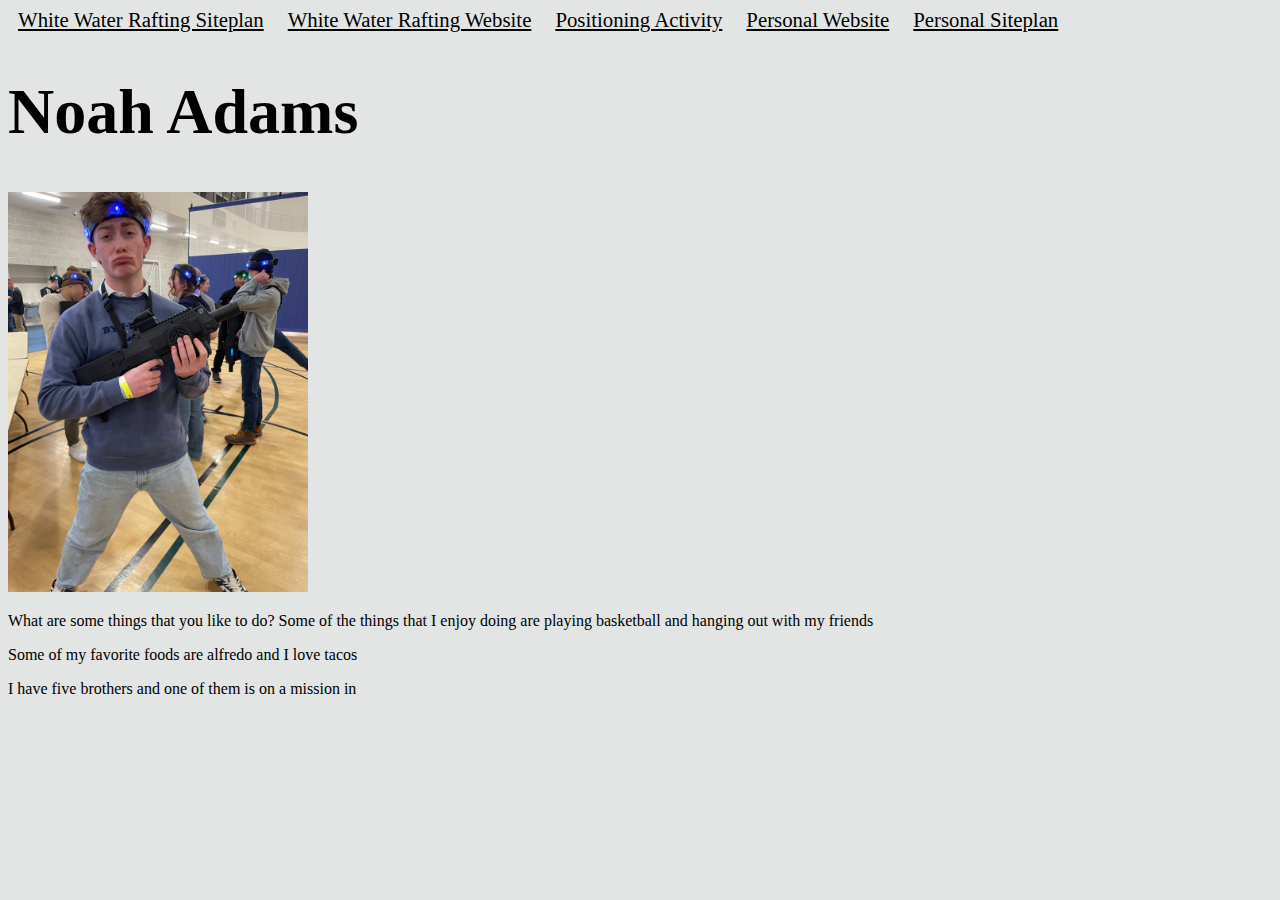
==== index.html @ 053864ff "update 3" ====
<!DOCTYPE html>
<html lang="en">
    <head>
        <meta charset="UTF-8">
        <meta name="viewport" content="width=device-width, initial-scale=1.0">
        <title>WDD130 | Home</title>
        <link href="styles/styles.css" rel="stylesheet">
    </head>
    <body>
            <nav>
                <a class="nav_link" href="wwr/site-plan-rafting.html">White Water Rafting Siteplan</a>
                <a class="nav_link" href="wwr/index.html">White Water Rafting Website</a>
                <a class="nav_link" href="positioning.html">Positioning Activity</a>
                <a class="nav_link" href="#">Personal Website</a>
                <a class="nav_link" href="#">Personal Siteplan</a>
            </nav>     
  <h1 id="main_title"> Noah Adams</h1>
           
<img src="IMG_6554.jpg" alt="Image of me"> 
<p>What are some things that you like to do? Some of the things that I enjoy doing are playing basketball and hanging out with my friends</p>
<p> Some of my favorite foods are alfredo and I love tacos</p>
<p> I have five brothers and one of them is on a mission in </p>
<head>
</body>
</html>
---- styles/styles.css ----
body{
    background-color: rgb(226, 229, 228);
}

/* this is targeting a class in html */
.nav_link {
    padding:10px;
    color: black;
    font-size: 1.3em;
}

img{
    width: 300px;
}
#main_title{
    font-size: 4em;
    
}
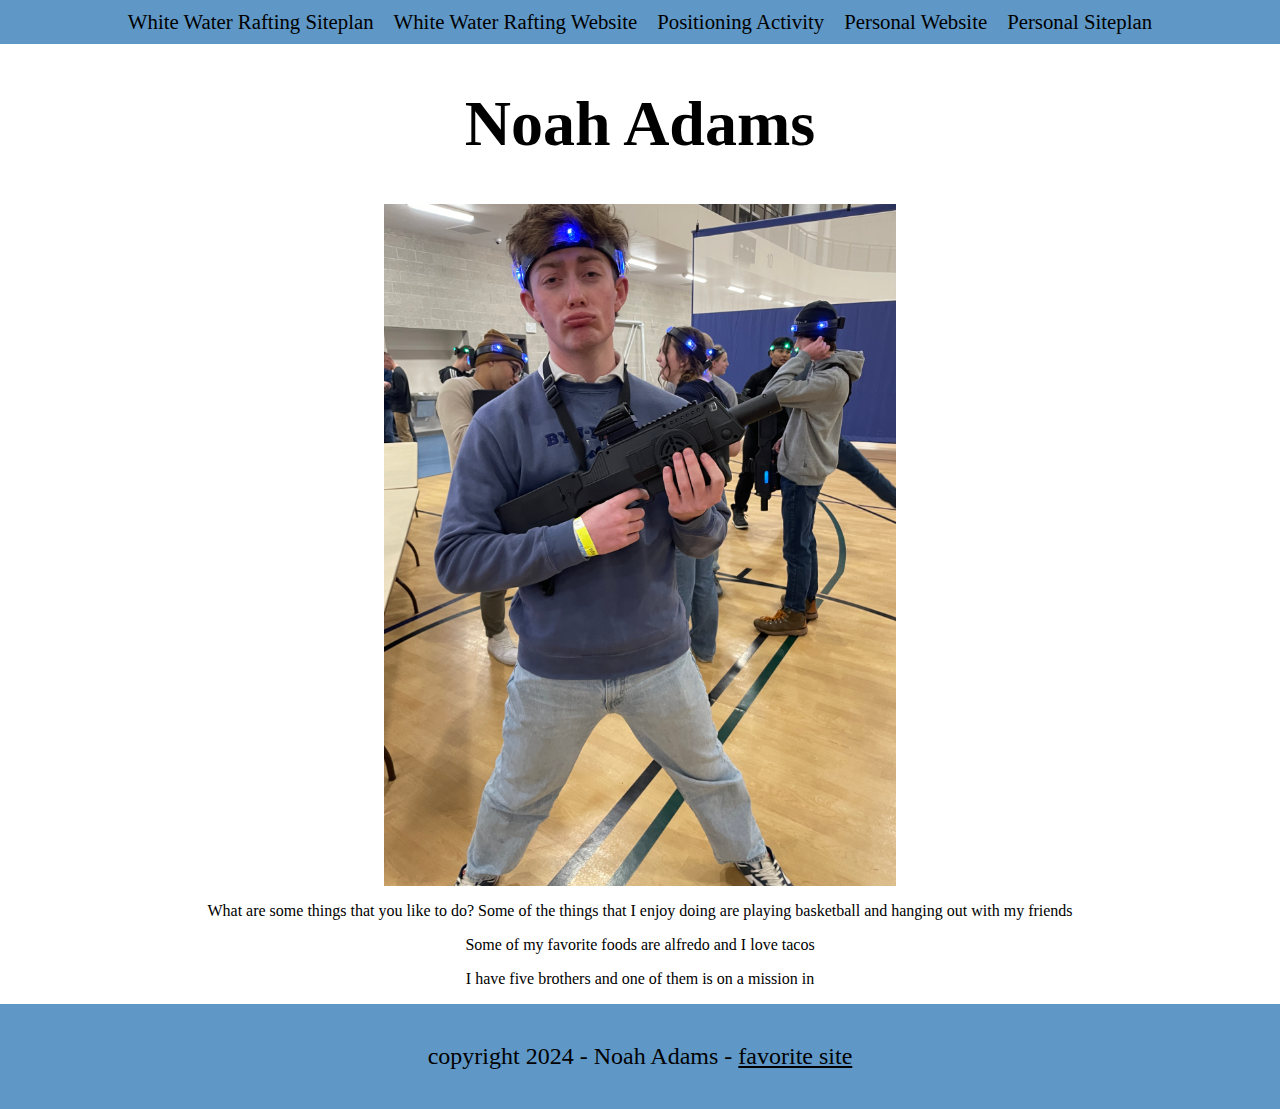
==== commit 01f621b1: "update 6" ====
--- a/index.html
+++ b/index.html
@@ -7,19 +7,31 @@
         <link href="styles/styles.css" rel="stylesheet">
     </head>
     <body>
-            <nav>
-                <a class="nav_link" href="wwr/site-plan-rafting.html">White Water Rafting Siteplan</a>
-                <a class="nav_link" href="wwr/index.html">White Water Rafting Website</a>
-                <a class="nav_link" href="positioning.html">Positioning Activity</a>
-                <a class="nav_link" href="#">Personal Website</a>
-                <a class="nav_link" href="#">Personal Siteplan</a>
-            </nav>     
-  <h1 id="main_title"> Noah Adams</h1>
-           
-<img src="IMG_6554.jpg" alt="Image of me"> 
-<p>What are some things that you like to do? Some of the things that I enjoy doing are playing basketball and hanging out with my friends</p>
-<p> Some of my favorite foods are alfredo and I love tacos</p>
-<p> I have five brothers and one of them is on a mission in </p>
+        <div>
+                    <header>
+                        <nav>
+                            <a class="nav_link" href="wwr/site-plan-rafting.html">White Water Rafting Siteplan</a>
+                            <a class="nav_link" href="wwr/index.html">White Water Rafting Website</a>
+                            <a class="nav_link" href="positioning.html">Positioning Activity</a>
+                            <a class="nav_link" href="#">Personal Website</a>
+                            <a class="nav_link" href="#">Personal Siteplan</a>
+                        </nav>     
+                    </header>
+                    <main>
+            <h1 id="main_title"> Noah Adams</h1>
+                    
+            <img src="IMG_6554.jpg" alt="Image of me"> 
+            <p>What are some things that you like to do? Some of the things that I enjoy doing are playing basketball and hanging out with my friends</p>
+            <p> Some of my favorite foods are alfredo and I love tacos</p>
+            <p> I have five brothers and one of them is on a mission in </p>
+            </main>
+            <footer>
+                <p> copyright 2024 - Noah Adams - 
+                    <a  href="https://www.churchofjesuschrist.org/?lang=eng"
+                target="_blank"> favorite site </a>
+                </p>
+            </footer>
+        </div>
 <head>
 </body>
 </html>
--- a/styles/styles.css
+++ b/styles/styles.css
@@ -1,18 +1,51 @@
-body{
-    background-color: rgb(226, 229, 228);
+
+body{ 
+    padding: 0;
+    margin: 0;
+    background-color: rgb(255, 255, 255);
+}
+#content {
+    max-width: 1200px;
+    margin: 0 auto;
 }
 
 /* this is targeting a class in html */
+nav {
+    display: flex;
+    justify-content: center;
+    background-color: rgb(95, 152, 199);
+}
 .nav_link {
+   
     padding:10px;
     color: black;
     font-size: 1.3em;
+    text-decoration: none;
 }
 
 img{
-    width: 300px;
+    width: 40%;
+    display: block;
+    margin: 0 auto;
+
+}
+nav a:hover {
+    color:white;
+    background-color: black;
 }
 #main_title{
     font-size: 4em;
-    
+    text-align: center;
 }
+p{
+    text-align: center;
+}
+footer{
+    background-color:rgb(95, 152, 199);
+    padding: 15px;
+    font-size: x-large;
+}
+footer a {
+    color: black;
+}
+
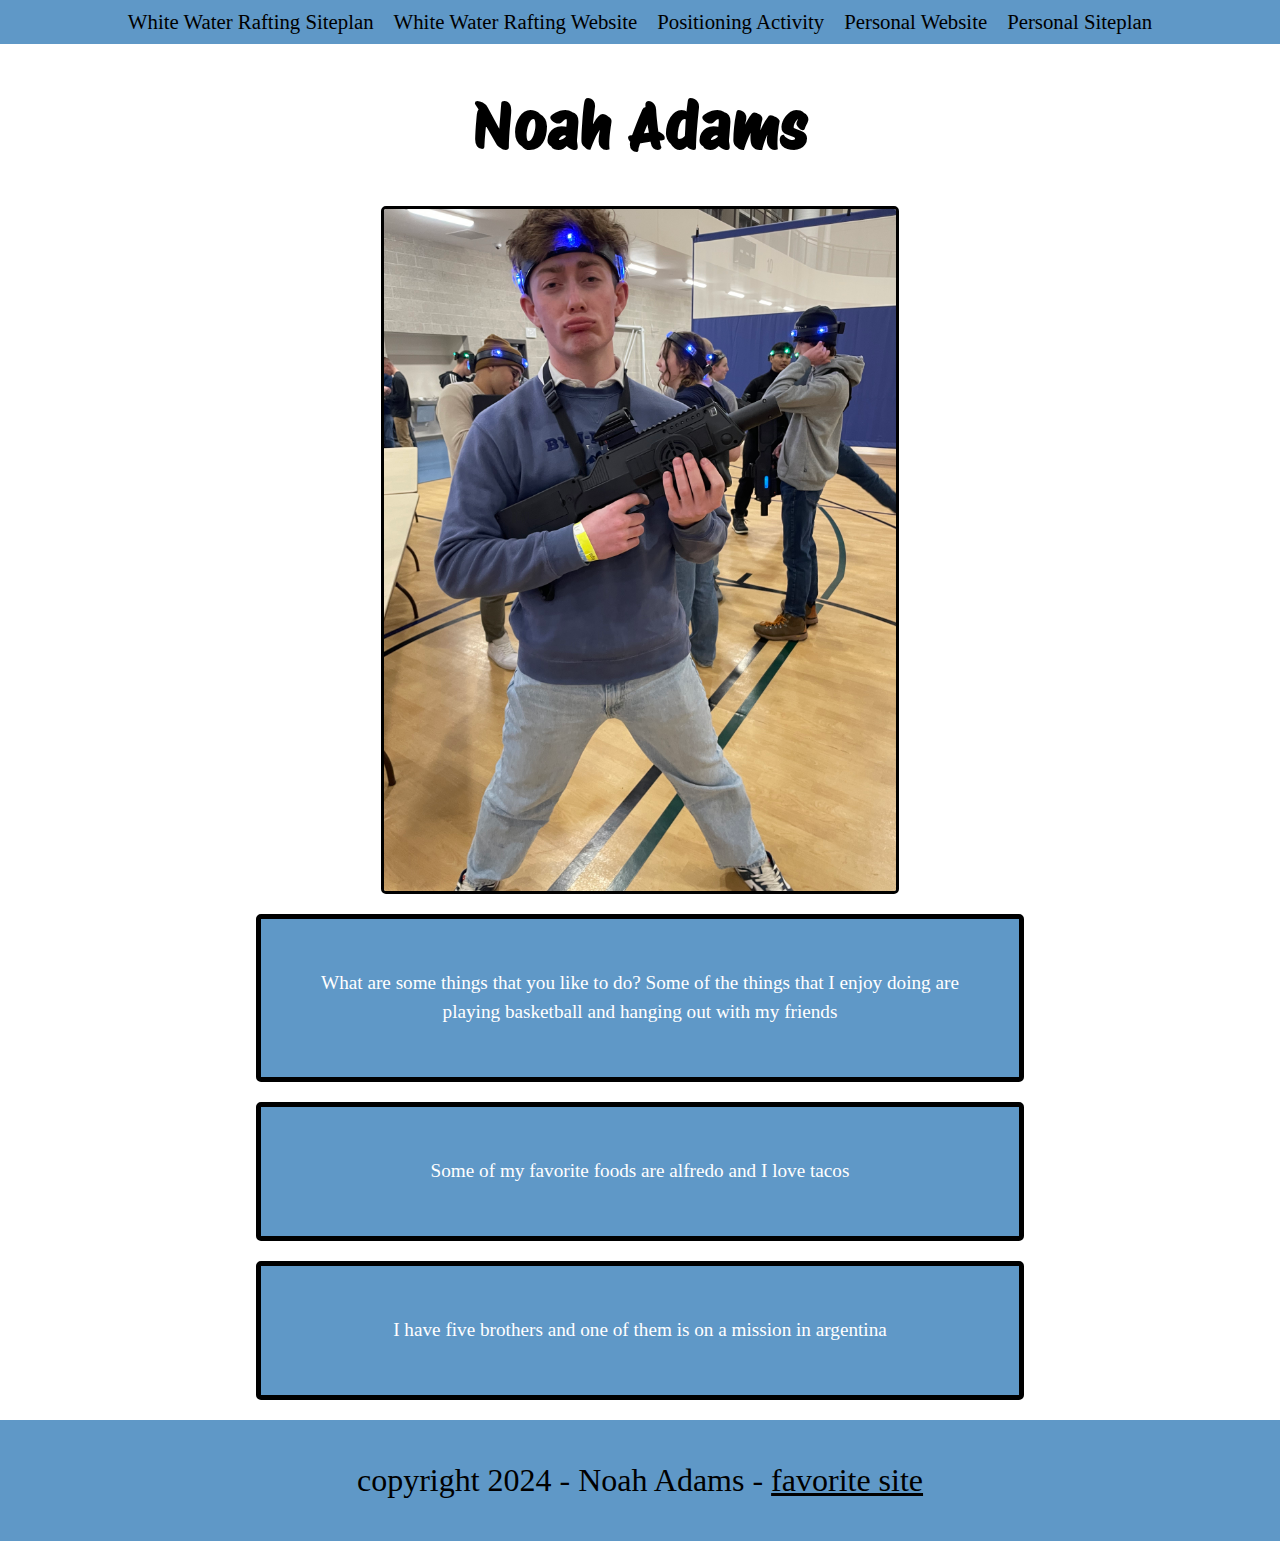
==== commit 1aca727e: "update 7" ====
--- a/index.html
+++ b/index.html
@@ -4,7 +4,7 @@
         <meta charset="UTF-8">
         <meta name="viewport" content="width=device-width, initial-scale=1.0">
         <title>WDD130 | Home</title>
-        <link href="styles/styles.css" rel="stylesheet">
+        <link href="styles.css" rel="stylesheet">
     </head>
     <body>
         <div>
@@ -23,7 +23,7 @@
             <img src="IMG_6554.jpg" alt="Image of me"> 
             <p>What are some things that you like to do? Some of the things that I enjoy doing are playing basketball and hanging out with my friends</p>
             <p> Some of my favorite foods are alfredo and I love tacos</p>
-            <p> I have five brothers and one of them is on a mission in </p>
+            <p> I have five brothers and one of them is on a mission in argentina </p>
             </main>
             <footer>
                 <p> copyright 2024 - Noah Adams - 
--- a/styles.css
+++ b/styles.css
@@ -0,0 +1,77 @@
+@import url('https://fonts.googleapis.com/css2?family=Protest+Riot&display=swap');
+body{ 
+    padding: 0;
+    margin: 0;
+    background-color: rgb(255, 255, 255);
+    
+}
+#content {
+    max-width: 1200px;
+    margin: 0 auto;
+}
+
+/* this is targeting a class in html */
+nav {
+    display: flex;
+    justify-content: center;
+    background-color: rgb(95, 152, 199);
+
+
+}
+.nav_link {
+   
+    padding:10px;
+    color: black;
+    font-size: 1.3em;
+    text-decoration: none;
+}
+
+img{
+    width: 40%;
+    display: block;
+    margin: 0 auto;
+    border: 3px solid black;
+    border-radius: 5px;
+
+}
+
+nav a:hover {
+    color:white;
+    background-color: black;
+}
+
+#main_title{
+    font-size: 4em;
+    text-align: center;
+    font-family: "Protest Riot", 'Arial', sans-serif;
+}
+
+ main p{
+    text-align: center;
+    width: 60%;
+    margin: 20px auto;
+    font-size: 1.2em;
+    line-height: 1.5em;
+    padding: 50px;
+    background-color:rgb(95, 152, 199) ;
+    border: 5px solid black;
+    color: white;
+    box-sizing: border-box;
+    border-radius: 5px;
+}
+
+footer{
+    background-color:rgb(95, 152, 199);
+    padding: 10px;
+    font-size: 2em;
+    text-align: center;
+}
+
+footer a {
+    color: black;
+   }
+
+   div{
+    max-width: 1600px;
+    margin: 0 auto;
+}
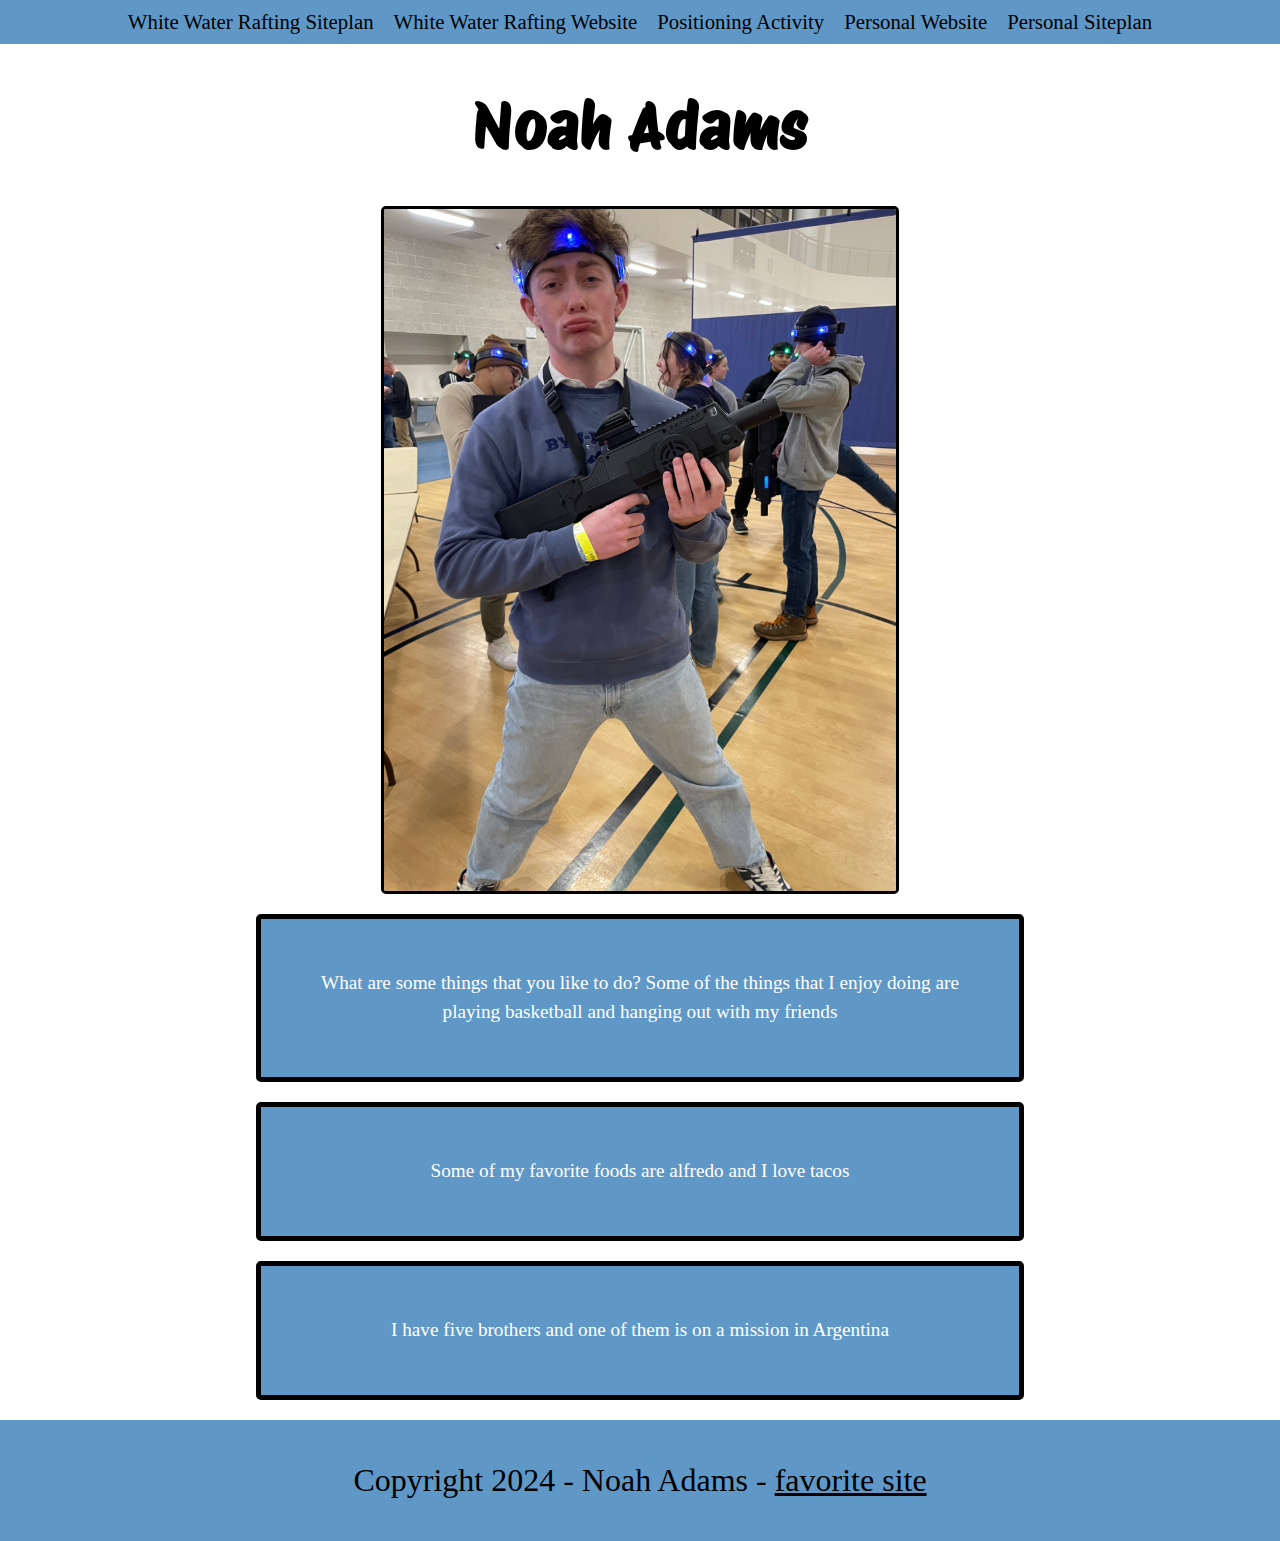
==== commit ba6cf496: "update 18" ====
--- a/index.html
+++ b/index.html
@@ -1,37 +1,34 @@
 <!DOCTYPE html>
 <html lang="en">
-    <head>
-        <meta charset="UTF-8">
-        <meta name="viewport" content="width=device-width, initial-scale=1.0">
-        <title>WDD130 | Home</title>
-        <link href="styles.css" rel="stylesheet">
-    </head>
-    <body>
-        <div>
-                    <header>
-                        <nav>
-                            <a class="nav_link" href="wwr/site-plan-rafting.html">White Water Rafting Siteplan</a>
-                            <a class="nav_link" href="wwr/index.html">White Water Rafting Website</a>
-                            <a class="nav_link" href="positioning.html">Positioning Activity</a>
-                            <a class="nav_link" href="#">Personal Website</a>
-                            <a class="nav_link" href="#">Personal Siteplan</a>
-                        </nav>     
-                    </header>
-                    <main>
-            <h1 id="main_title"> Noah Adams</h1>
-                    
+<head>
+    <meta charset="UTF-8">
+    <meta name="viewport" content="width=device-width, initial-scale=1.0">
+    <title>WDD130 | Home</title>
+    <link href="styles.css" rel="stylesheet">
+</head>
+<body>
+    <div>
+        <header>
+            <nav>
+                <a class="nav_link" href="wwr/site-plan-rafting.html">White Water Rafting Siteplan</a>
+                <a class="nav_link" href="wwr/index.html">White Water Rafting Website</a>
+                <a class="nav_link" href="positioning.html">Positioning Activity</a>
+                <a class="nav_link" href="#">Personal Website</a>
+                <a class="nav_link" href="#">Personal Siteplan</a>
+            </nav>     
+        </header>
+        <main>
+            <h1 id="main_title">Noah Adams</h1>
             <img src="IMG_6554.jpg" alt="Image of me"> 
             <p>What are some things that you like to do? Some of the things that I enjoy doing are playing basketball and hanging out with my friends</p>
-            <p> Some of my favorite foods are alfredo and I love tacos</p>
-            <p> I have five brothers and one of them is on a mission in argentina </p>
-            </main>
-            <footer>
-                <p> copyright 2024 - Noah Adams - 
-                    <a  href="https://www.churchofjesuschrist.org/?lang=eng"
-                target="_blank"> favorite site </a>
-                </p>
-            </footer>
-        </div>
-<head>
+            <p>Some of my favorite foods are alfredo and I love tacos</p>
+            <p>I have five brothers and one of them is on a mission in Argentina</p>
+        </main>
+        <footer>
+            <p>Copyright 2024 - Noah Adams - 
+                <a href="https://www.churchofjesuschrist.org/?lang=eng" target="_blank">favorite site</a>
+            </p>
+        </footer>
+    </div>
 </body>
 </html>
--- a/styles.css
+++ b/styles.css
@@ -1,10 +1,11 @@
 @import url('https://fonts.googleapis.com/css2?family=Protest+Riot&display=swap');
-body{ 
+
+body {
     padding: 0;
     margin: 0;
     background-color: rgb(255, 255, 255);
-    
 }
+
 #content {
     max-width: 1200px;
     margin: 0 auto;
@@ -15,53 +16,50 @@
     display: flex;
     justify-content: center;
     background-color: rgb(95, 152, 199);
+}
 
-
-}
 .nav_link {
-   
-    padding:10px;
+    padding: 10px;
     color: black;
     font-size: 1.3em;
     text-decoration: none;
 }
 
-img{
+img {
     width: 40%;
     display: block;
     margin: 0 auto;
     border: 3px solid black;
     border-radius: 5px;
-
 }
 
 nav a:hover {
-    color:white;
+    color: white;
     background-color: black;
 }
 
-#main_title{
+#main_title {
     font-size: 4em;
     text-align: center;
-    font-family: "Protest Riot", 'Arial', sans-serif;
+    font-family: "Protest Riot", Arial, sans-serif;
 }
 
- main p{
+main p {
     text-align: center;
     width: 60%;
     margin: 20px auto;
     font-size: 1.2em;
     line-height: 1.5em;
     padding: 50px;
-    background-color:rgb(95, 152, 199) ;
+    background-color: rgb(95, 152, 199);
     border: 5px solid black;
     color: white;
     box-sizing: border-box;
     border-radius: 5px;
 }
 
-footer{
-    background-color:rgb(95, 152, 199);
+footer {
+    background-color: rgb(95, 152, 199);
     padding: 10px;
     font-size: 2em;
     text-align: center;
@@ -69,9 +67,9 @@
 
 footer a {
     color: black;
-   }
+}
 
-   div{
+div {
     max-width: 1600px;
     margin: 0 auto;
 }
